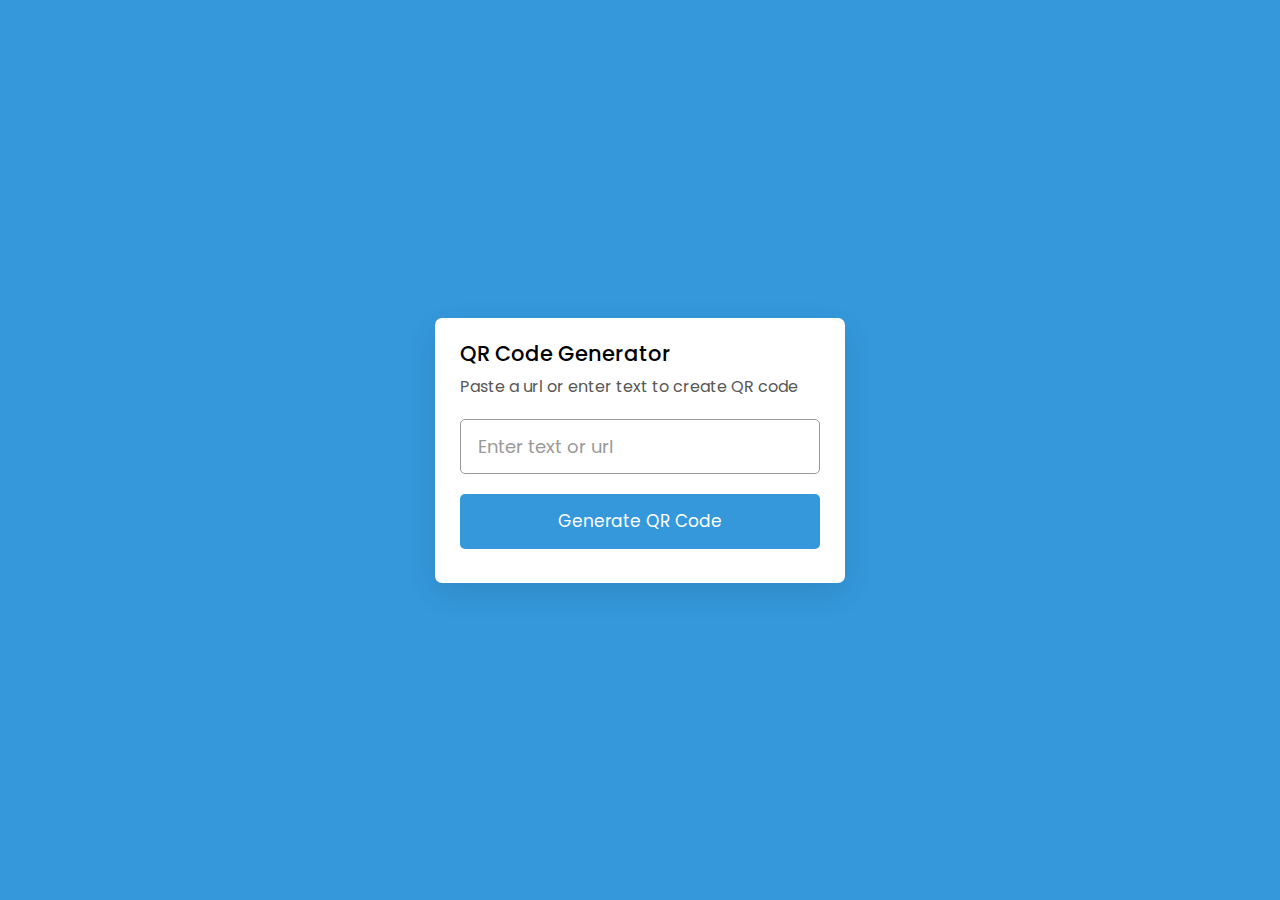
==== Qr-code-Genertor/index.html @ 2944987b "Add files via upload" ====
<!DOCTYPE html>
<html lang="en" dir="ltr">
  <head>
    <meta charset="utf-8">  
    <title>QR Code Generator in JavaScript | CodingNepal</title>
    <link rel="stylesheet" href="style.css">
    <meta name="viewport" content="width=device-width, initial-scale=1.0">
  </head>
  <body>
    <div class="wrapper">
      <header>
        <h1>QR Code Generator</h1>
        <p>Paste a url or enter text to create QR code</p>
      </header>
      <div class="form">
        <input type="text" spellcheck="false" placeholder="Enter text or url">
        <button>Generate QR Code</button>
      </div>
      <div class="qr-code">
        <img src="" alt="qr-code">
      </div>
    </div>

    <script src="script.js"></script>

  </body>
</html>
---- Qr-code-Genertor/style.css ----
/* Import Google Font - Poppins */
@import url('https://fonts.googleapis.com/css2?family=Poppins:wght@400;500;600;700&display=swap');
*{
  margin: 0;
  padding: 0;
  box-sizing: border-box;
  font-family: 'Poppins', sans-serif;
}
body{
  display: flex;
  padding: 0 10px;
  min-height: 100vh;
  align-items: center;
  background: #3498DB;
  justify-content: center;
}
.wrapper{
  height: 265px;
  max-width: 410px;
  background: #fff;
  border-radius: 7px;
  padding: 20px 25px 0;
  transition: height 0.2s ease;
  box-shadow: 0 10px 30px rgba(0,0,0,0.1);
}
.wrapper.active{
  height: 530px;
}
header h1{
  font-size: 21px;
  font-weight: 500;
}
header p{
  margin-top: 5px;
  color: #575757;
  font-size: 16px;
}
.wrapper .form{
  margin: 20px 0 25px;
}
.form :where(input, button){
  width: 100%;
  height: 55px;
  border: none;
  outline: none;
  border-radius: 5px;
  transition: 0.1s ease;
}
.form input{
  font-size: 18px;
  padding: 0 17px;
  border: 1px solid #999;
}
.form input:focus{
  box-shadow: 0 3px 6px rgba(0,0,0,0.13);
}
.form input::placeholder{
  color: #999;
}
.form button{
  color: #fff;
  cursor: pointer;
  margin-top: 20px;
  font-size: 17px;
  background: #3498DB;
}
.qr-code{
  opacity: 0;
  display: flex;
  padding: 33px 0;
  border-radius: 5px;
  align-items: center;
  pointer-events: none;
  justify-content: center;
  border: 1px solid #ccc;
}
.wrapper.active .qr-code{
  opacity: 1;
  pointer-events: auto;
  transition: opacity 0.5s 0.05s ease;
}
.qr-code img{
  width: 170px;
}

@media (max-width: 430px){
  .wrapper{
    height: 255px;
    padding: 16px 20px;
  }
  .wrapper.active{
    height: 510px;
  }
  header p{
    color: #696969;
  }
  .form :where(input, button){
    height: 52px;
  }
  .qr-code img{
    width: 160px;
  }  
}
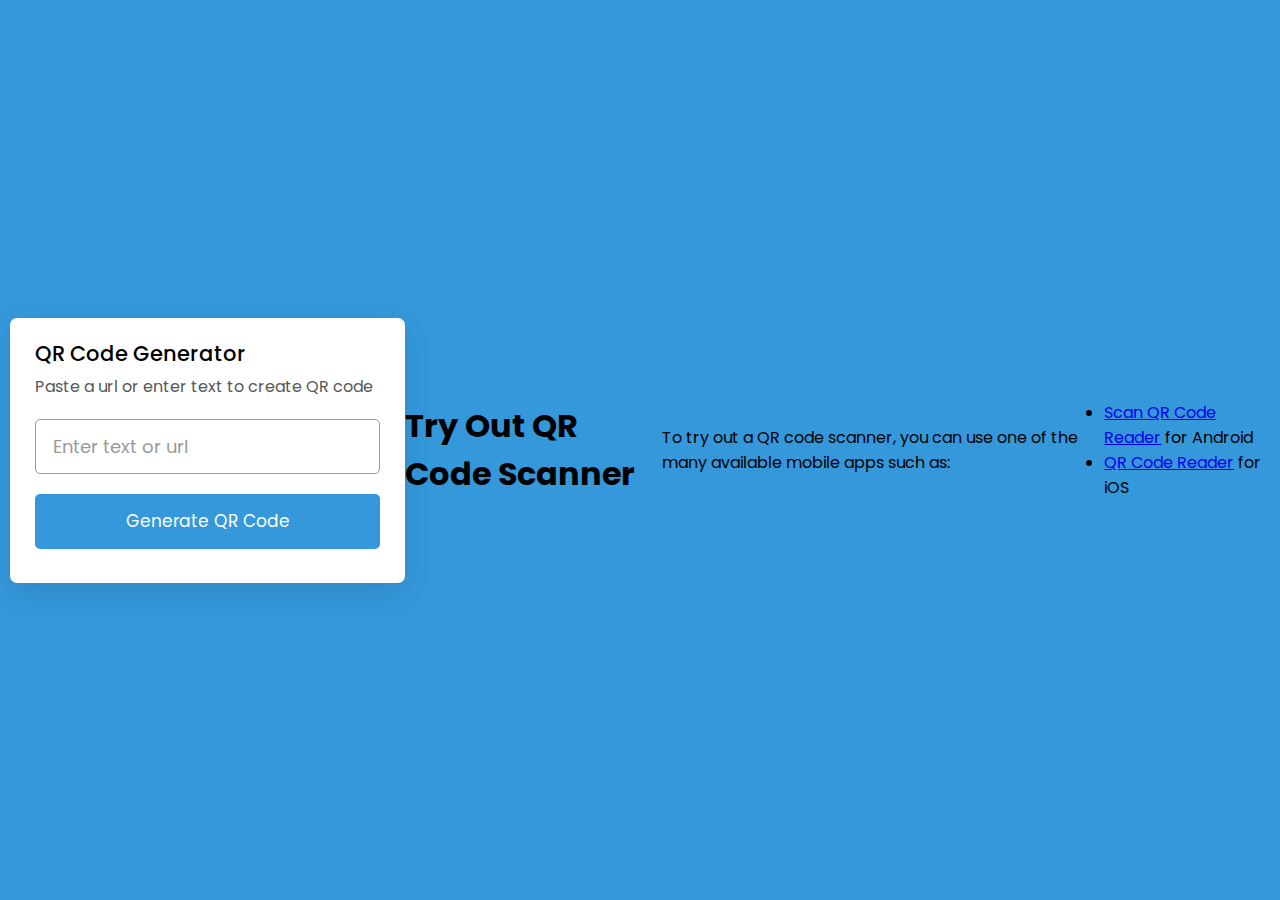
==== commit 3c1ea682: "Update index.html" ====
--- a/Qr-code-Genertor/index.html
+++ b/Qr-code-Genertor/index.html
@@ -20,8 +20,13 @@
         <img src="" alt="qr-code">
       </div>
     </div>
-
+ <h1>Try Out QR Code Scanner</h1>
+    <p>To try out a QR code scanner, you can use one of the many available mobile apps such as:</p>
+    <ul>
+      <li><a href="#">Scan QR Code Reader</a> for Android</li>
+      <li><a href="#">QR Code Reader</a> for iOS</li>
+    </ul>
     <script src="script.js"></script>
 
   </body>
-</html>+</html>
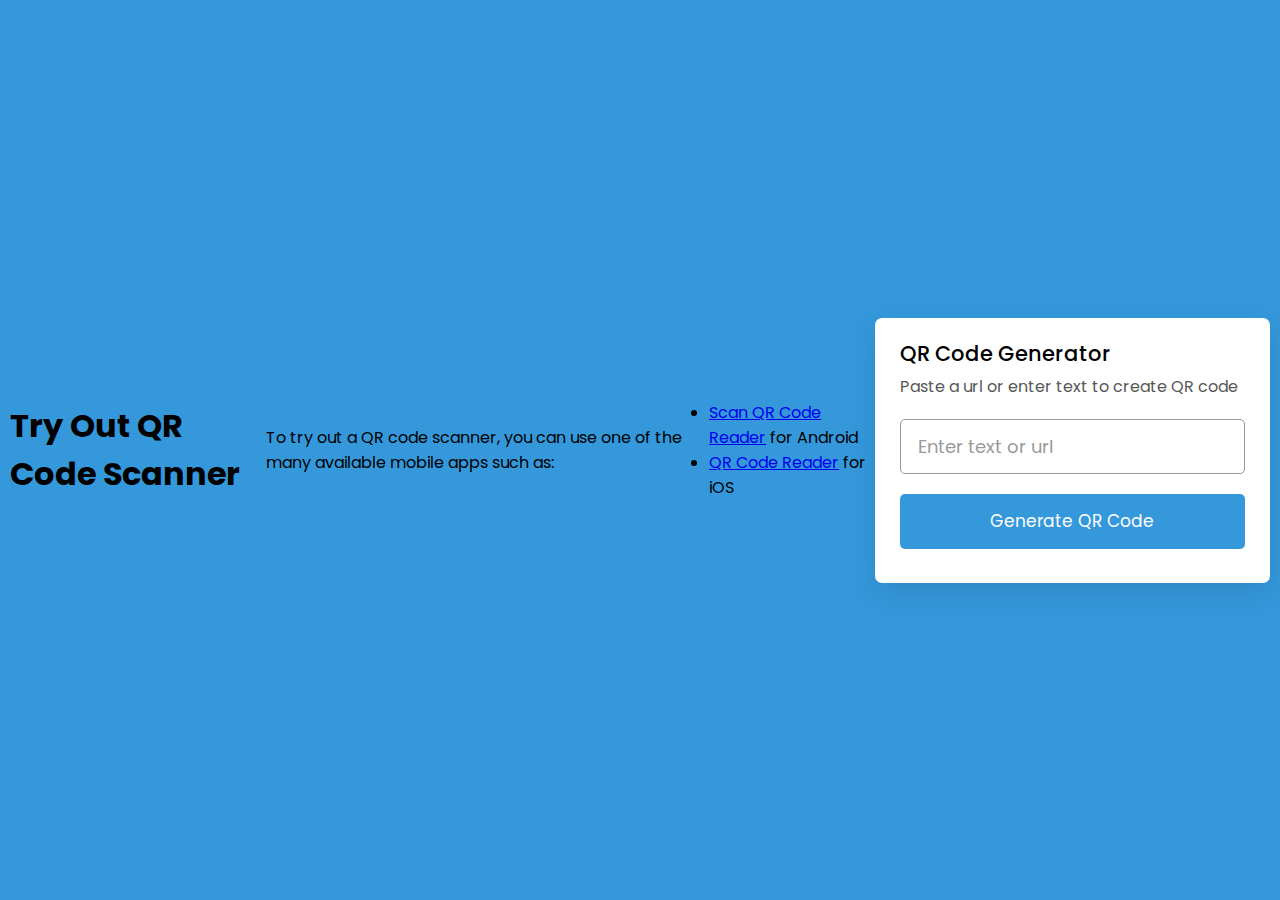
==== commit 837d00ed: "Update index.html" ====
--- a/Qr-code-Genertor/index.html
+++ b/Qr-code-Genertor/index.html
@@ -7,6 +7,12 @@
     <meta name="viewport" content="width=device-width, initial-scale=1.0">
   </head>
   <body>
+    <h1>Try Out QR Code Scanner</h1>
+    <p>To try out a QR code scanner, you can use one of the many available mobile apps such as:</p>
+    <ul>
+      <li><a href="#">Scan QR Code Reader</a> for Android</li>
+      <li><a href="#">QR Code Reader</a> for iOS</li>
+    </ul>
     <div class="wrapper">
       <header>
         <h1>QR Code Generator</h1>
@@ -20,12 +26,6 @@
         <img src="" alt="qr-code">
       </div>
     </div>
- <h1>Try Out QR Code Scanner</h1>
-    <p>To try out a QR code scanner, you can use one of the many available mobile apps such as:</p>
-    <ul>
-      <li><a href="#">Scan QR Code Reader</a> for Android</li>
-      <li><a href="#">QR Code Reader</a> for iOS</li>
-    </ul>
     <script src="script.js"></script>
 
   </body>
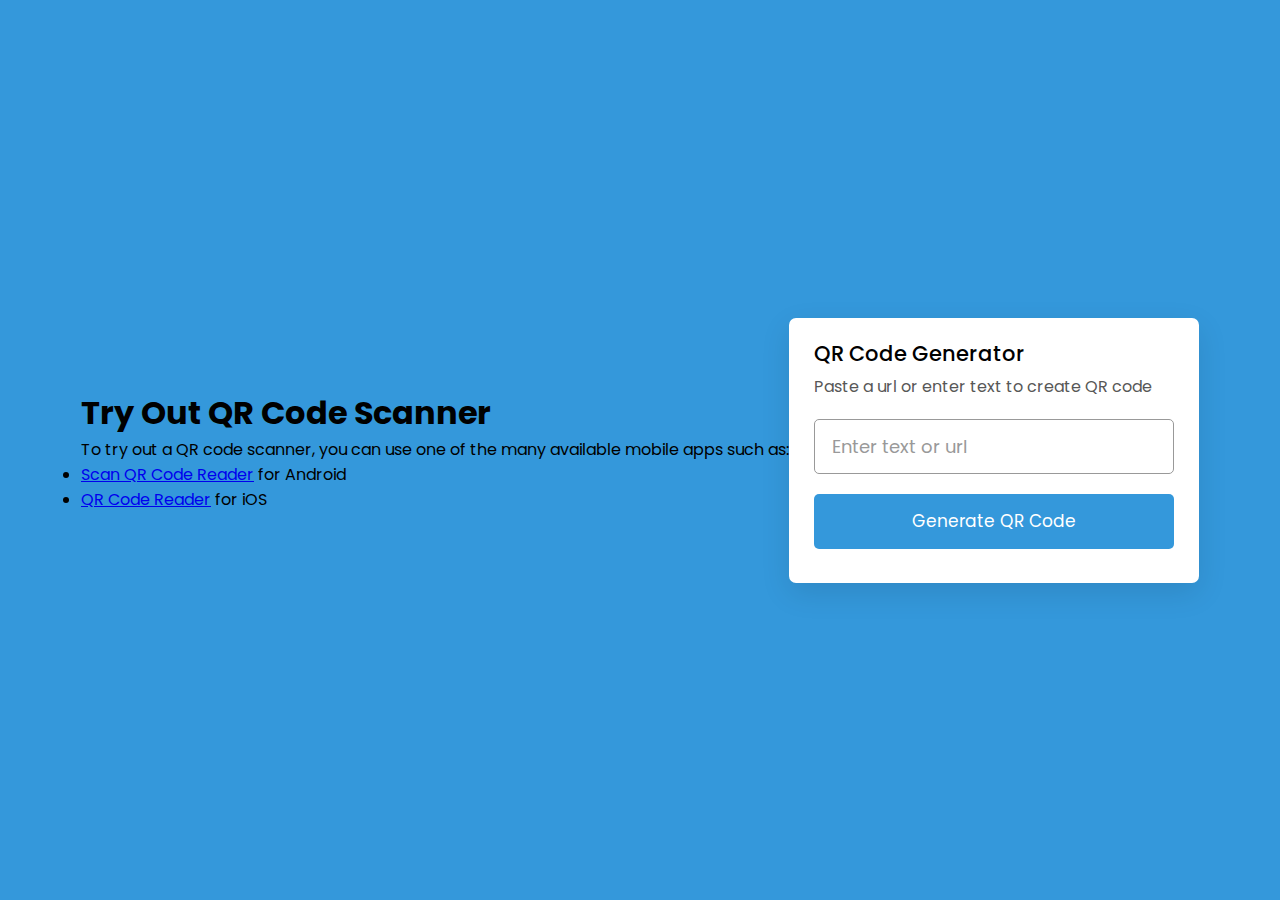
==== commit c1bebd20: "Update index.html" ====
--- a/Qr-code-Genertor/index.html
+++ b/Qr-code-Genertor/index.html
@@ -7,12 +7,14 @@
     <meta name="viewport" content="width=device-width, initial-scale=1.0">
   </head>
   <body>
+    <div>
     <h1>Try Out QR Code Scanner</h1>
     <p>To try out a QR code scanner, you can use one of the many available mobile apps such as:</p>
     <ul>
-      <li><a href="#">Scan QR Code Reader</a> for Android</li>
-      <li><a href="#">QR Code Reader</a> for iOS</li>
+      <li><a href="https://play.google.com/store/apps/details?id=me.scan.android.client&hl=en_US">Scan QR Code Reader</a> for Android</li>
+      <li><a href="https://apps.apple.com/us/app/qr-code-reader-barcode-scan/id1102647310">QR Code Reader</a> for iOS</li>
     </ul>
+    </div>
     <div class="wrapper">
       <header>
         <h1>QR Code Generator</h1>
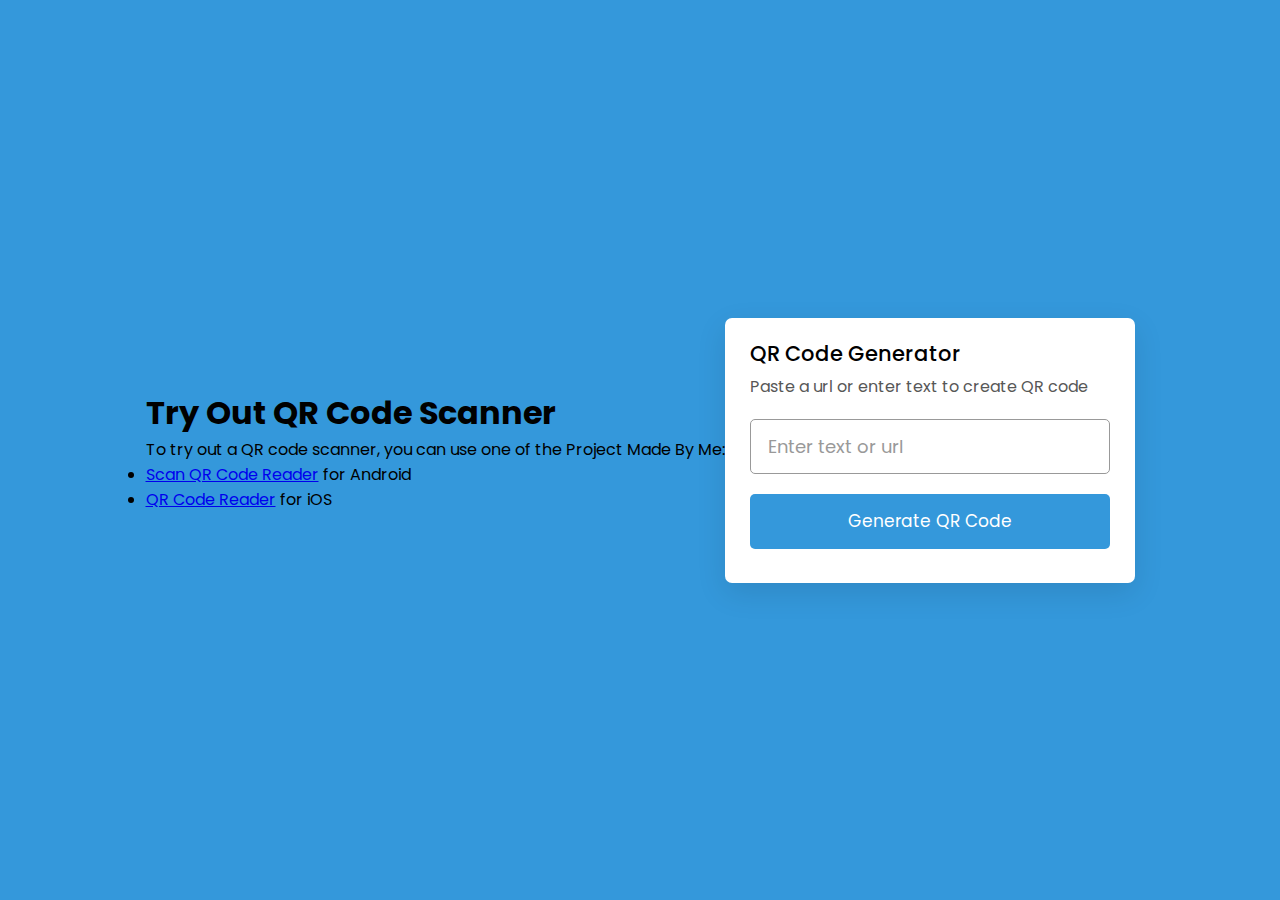
==== commit 75a3aaab: "Update index.html" ====
--- a/Qr-code-Genertor/index.html
+++ b/Qr-code-Genertor/index.html
@@ -9,7 +9,7 @@
   <body>
     <div>
     <h1>Try Out QR Code Scanner</h1>
-    <p>To try out a QR code scanner, you can use one of the many available mobile apps such as:</p>
+    <p>To try out a QR code scanner, you can use one of the Project Made By Me:</p>
     <ul>
       <li><a href="https://play.google.com/store/apps/details?id=me.scan.android.client&hl=en_US">Scan QR Code Reader</a> for Android</li>
       <li><a href="https://apps.apple.com/us/app/qr-code-reader-barcode-scan/id1102647310">QR Code Reader</a> for iOS</li>
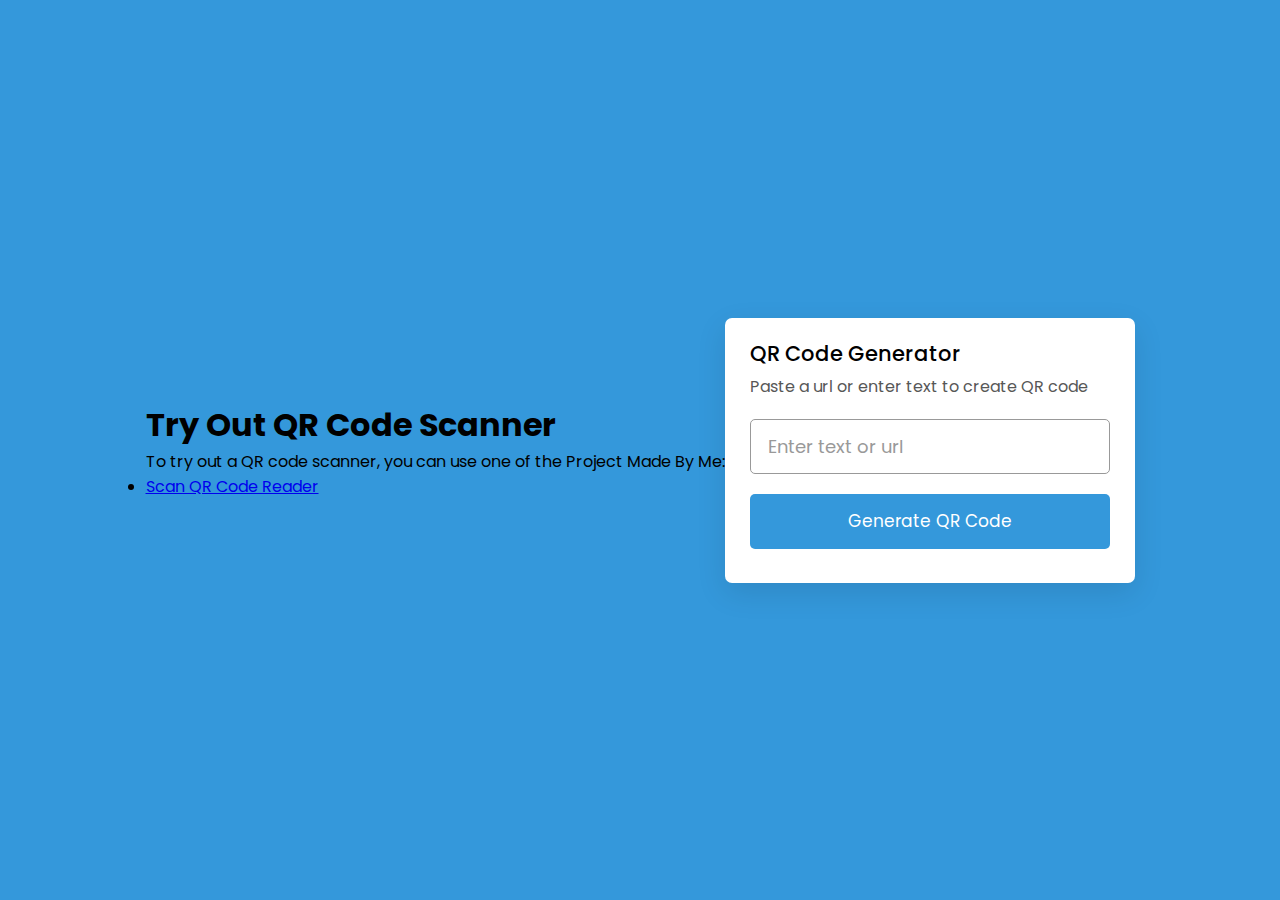
==== commit 758b371f: "Update index.html" ====
--- a/Qr-code-Genertor/index.html
+++ b/Qr-code-Genertor/index.html
@@ -11,8 +11,7 @@
     <h1>Try Out QR Code Scanner</h1>
     <p>To try out a QR code scanner, you can use one of the Project Made By Me:</p>
     <ul>
-      <li><a href="https://play.google.com/store/apps/details?id=me.scan.android.client&hl=en_US">Scan QR Code Reader</a> for Android</li>
-      <li><a href="https://apps.apple.com/us/app/qr-code-reader-barcode-scan/id1102647310">QR Code Reader</a> for iOS</li>
+      <li><a href="https://play.google.com/store/apps/details?id=me.scan.android.client&hl=en_US">Scan QR Code Reader</a></li
     </ul>
     </div>
     <div class="wrapper">
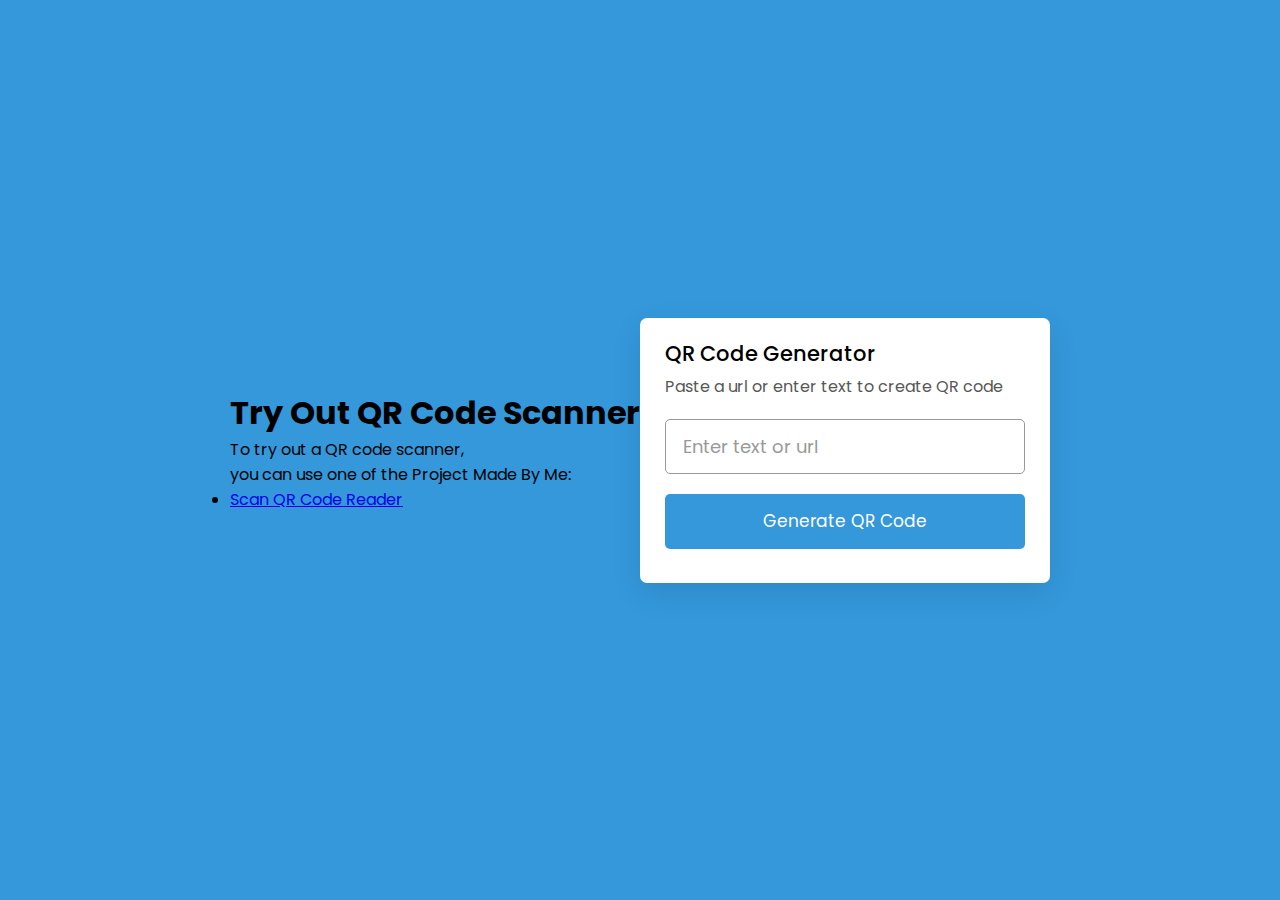
==== commit 406991ab: "Update index.html" ====
--- a/Qr-code-Genertor/index.html
+++ b/Qr-code-Genertor/index.html
@@ -9,9 +9,9 @@
   <body>
     <div>
     <h1>Try Out QR Code Scanner</h1>
-    <p>To try out a QR code scanner, you can use one of the Project Made By Me:</p>
+    <p>To try out a QR code scanner,<br> you can use one of the Project Made By Me:</p>
     <ul>
-      <li><a href="https://play.google.com/store/apps/details?id=me.scan.android.client&hl=en_US">Scan QR Code Reader</a></li
+      <li><a href="#">Scan QR Code Reader</a></li
     </ul>
     </div>
     <div class="wrapper">
